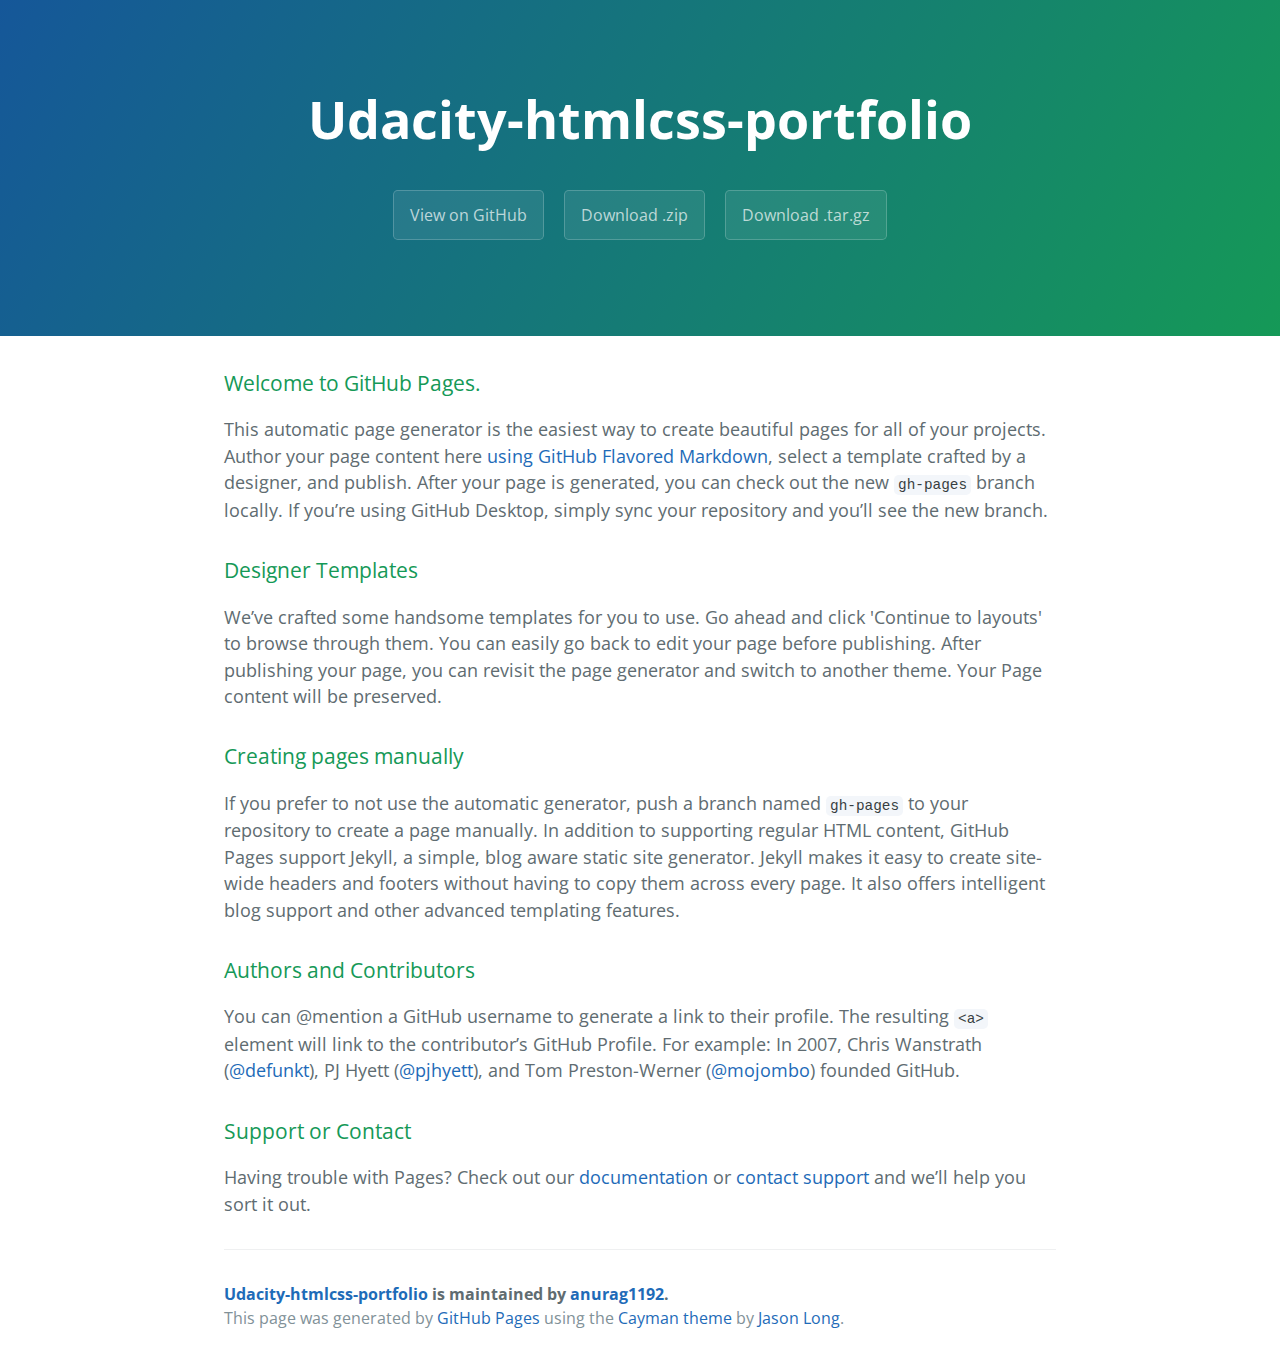
==== index.html @ 1c9987dd "Create gh-pages branch via GitHub" ====
<!DOCTYPE html>
<html lang="en-us">
  <head>
    <meta charset="UTF-8">
    <title>Udacity-htmlcss-portfolio by anurag1192</title>
    <meta name="viewport" content="width=device-width, initial-scale=1">
    <link rel="stylesheet" type="text/css" href="stylesheets/normalize.css" media="screen">
    <link href='https://fonts.googleapis.com/css?family=Open+Sans:400,700' rel='stylesheet' type='text/css'>
    <link rel="stylesheet" type="text/css" href="stylesheets/stylesheet.css" media="screen">
    <link rel="stylesheet" type="text/css" href="stylesheets/github-light.css" media="screen">
  </head>
  <body>
    <section class="page-header">
      <h1 class="project-name">Udacity-htmlcss-portfolio</h1>
      <h2 class="project-tagline"></h2>
      <a href="https://github.com/anurag1192/udacity-htmlcss-portfolio" class="btn">View on GitHub</a>
      <a href="https://github.com/anurag1192/udacity-htmlcss-portfolio/zipball/master" class="btn">Download .zip</a>
      <a href="https://github.com/anurag1192/udacity-htmlcss-portfolio/tarball/master" class="btn">Download .tar.gz</a>
    </section>

    <section class="main-content">
      <h3>
<a id="welcome-to-github-pages" class="anchor" href="#welcome-to-github-pages" aria-hidden="true"><span aria-hidden="true" class="octicon octicon-link"></span></a>Welcome to GitHub Pages.</h3>

<p>This automatic page generator is the easiest way to create beautiful pages for all of your projects. Author your page content here <a href="https://guides.github.com/features/mastering-markdown/">using GitHub Flavored Markdown</a>, select a template crafted by a designer, and publish. After your page is generated, you can check out the new <code>gh-pages</code> branch locally. If you’re using GitHub Desktop, simply sync your repository and you’ll see the new branch.</p>

<h3>
<a id="designer-templates" class="anchor" href="#designer-templates" aria-hidden="true"><span aria-hidden="true" class="octicon octicon-link"></span></a>Designer Templates</h3>

<p>We’ve crafted some handsome templates for you to use. Go ahead and click 'Continue to layouts' to browse through them. You can easily go back to edit your page before publishing. After publishing your page, you can revisit the page generator and switch to another theme. Your Page content will be preserved.</p>

<h3>
<a id="creating-pages-manually" class="anchor" href="#creating-pages-manually" aria-hidden="true"><span aria-hidden="true" class="octicon octicon-link"></span></a>Creating pages manually</h3>

<p>If you prefer to not use the automatic generator, push a branch named <code>gh-pages</code> to your repository to create a page manually. In addition to supporting regular HTML content, GitHub Pages support Jekyll, a simple, blog aware static site generator. Jekyll makes it easy to create site-wide headers and footers without having to copy them across every page. It also offers intelligent blog support and other advanced templating features.</p>

<h3>
<a id="authors-and-contributors" class="anchor" href="#authors-and-contributors" aria-hidden="true"><span aria-hidden="true" class="octicon octicon-link"></span></a>Authors and Contributors</h3>

<p>You can @mention a GitHub username to generate a link to their profile. The resulting <code>&lt;a&gt;</code> element will link to the contributor’s GitHub Profile. For example: In 2007, Chris Wanstrath (<a href="https://github.com/defunkt" class="user-mention">@defunkt</a>), PJ Hyett (<a href="https://github.com/pjhyett" class="user-mention">@pjhyett</a>), and Tom Preston-Werner (<a href="https://github.com/mojombo" class="user-mention">@mojombo</a>) founded GitHub.</p>

<h3>
<a id="support-or-contact" class="anchor" href="#support-or-contact" aria-hidden="true"><span aria-hidden="true" class="octicon octicon-link"></span></a>Support or Contact</h3>

<p>Having trouble with Pages? Check out our <a href="https://help.github.com/pages">documentation</a> or <a href="https://github.com/contact">contact support</a> and we’ll help you sort it out.</p>

      <footer class="site-footer">
        <span class="site-footer-owner"><a href="https://github.com/anurag1192/udacity-htmlcss-portfolio">Udacity-htmlcss-portfolio</a> is maintained by <a href="https://github.com/anurag1192">anurag1192</a>.</span>

        <span class="site-footer-credits">This page was generated by <a href="https://pages.github.com">GitHub Pages</a> using the <a href="https://github.com/jasonlong/cayman-theme">Cayman theme</a> by <a href="https://twitter.com/jasonlong">Jason Long</a>.</span>
      </footer>

    </section>

  
  </body>
</html>
---- stylesheets/stylesheet.css ----
* {
  box-sizing: border-box; }

body {
  padding: 0;
  margin: 0;
  font-family: "Open Sans", "Helvetica Neue", Helvetica, Arial, sans-serif;
  font-size: 16px;
  line-height: 1.5;
  color: #606c71; }

a {
  color: #1e6bb8;
  text-decoration: none; }
  a:hover {
    text-decoration: underline; }

.btn {
  display: inline-block;
  margin-bottom: 1rem;
  color: rgba(255, 255, 255, 0.7);
  background-color: rgba(255, 255, 255, 0.08);
  border-color: rgba(255, 255, 255, 0.2);
  border-style: solid;
  border-width: 1px;
  border-radius: 0.3rem;
  transition: color 0.2s, background-color 0.2s, border-color 0.2s; }
  .btn + .btn {
    margin-left: 1rem; }

.btn:hover {
  color: rgba(255, 255, 255, 0.8);
  text-decoration: none;
  background-color: rgba(255, 255, 255, 0.2);
  border-color: rgba(255, 255, 255, 0.3); }

@media screen and (min-width: 64em) {
  .btn {
    padding: 0.75rem 1rem; } }

@media screen and (min-width: 42em) and (max-width: 64em) {
  .btn {
    padding: 0.6rem 0.9rem;
    font-size: 0.9rem; } }

@media screen and (max-width: 42em) {
  .btn {
    display: block;
    width: 100%;
    padding: 0.75rem;
    font-size: 0.9rem; }
    .btn + .btn {
      margin-top: 1rem;
      margin-left: 0; } }

.page-header {
  color: #fff;
  text-align: center;
  background-color: #159957;
  background-image: linear-gradient(120deg, #155799, #159957); }

@media screen and (min-width: 64em) {
  .page-header {
    padding: 5rem 6rem; } }

@media screen and (min-width: 42em) and (max-width: 64em) {
  .page-header {
    padding: 3rem 4rem; } }

@media screen and (max-width: 42em) {
  .page-header {
    padding: 2rem 1rem; } }

.project-name {
  margin-top: 0;
  margin-bottom: 0.1rem; }

@media screen and (min-width: 64em) {
  .project-name {
    font-size: 3.25rem; } }

@media screen and (min-width: 42em) and (max-width: 64em) {
  .project-name {
    font-size: 2.25rem; } }

@media screen and (max-width: 42em) {
  .project-name {
    font-size: 1.75rem; } }

.project-tagline {
  margin-bottom: 2rem;
  font-weight: normal;
  opacity: 0.7; }

@media screen and (min-width: 64em) {
  .project-tagline {
    font-size: 1.25rem; } }

@media screen and (min-width: 42em) and (max-width: 64em) {
  .project-tagline {
    font-size: 1.15rem; } }

@media screen and (max-width: 42em) {
  .project-tagline {
    font-size: 1rem; } }

.main-content :first-child {
  margin-top: 0; }
.main-content img {
  max-width: 100%; }
.main-content h1, .main-content h2, .main-content h3, .main-content h4, .main-content h5, .main-content h6 {
  margin-top: 2rem;
  margin-bottom: 1rem;
  font-weight: normal;
  color: #159957; }
.main-content p {
  margin-bottom: 1em; }
.main-content code {
  padding: 2px 4px;
  font-family: Consolas, "Liberation Mono", Menlo, Courier, monospace;
  font-size: 0.9rem;
  color: #383e41;
  background-color: #f3f6fa;
  border-radius: 0.3rem; }
.main-content pre {
  padding: 0.8rem;
  margin-top: 0;
  margin-bottom: 1rem;
  font: 1rem Consolas, "Liberation Mono", Menlo, Courier, monospace;
  color: #567482;
  word-wrap: normal;
  background-color: #f3f6fa;
  border: solid 1px #dce6f0;
  border-radius: 0.3rem; }
  .main-content pre > code {
    padding: 0;
    margin: 0;
    font-size: 0.9rem;
    color: #567482;
    word-break: normal;
    white-space: pre;
    background: transparent;
    border: 0; }
.main-content .highlight {
  margin-bottom: 1rem; }
  .main-content .highlight pre {
    margin-bottom: 0;
    word-break: normal; }
.main-content .highlight pre, .main-content pre {
  padding: 0.8rem;
  overflow: auto;
  font-size: 0.9rem;
  line-height: 1.45;
  border-radius: 0.3rem; }
.main-content pre code, .main-content pre tt {
  display: inline;
  max-width: initial;
  padding: 0;
  margin: 0;
  overflow: initial;
  line-height: inherit;
  word-wrap: normal;
  background-color: transparent;
  border: 0; }
  .main-content pre code:before, .main-content pre code:after, .main-content pre tt:before, .main-content pre tt:after {
    content: normal; }
.main-content ul, .main-content ol {
  margin-top: 0; }
.main-content blockquote {
  padding: 0 1rem;
  margin-left: 0;
  color: #819198;
  border-left: 0.3rem solid #dce6f0; }
  .main-content blockquote > :first-child {
    margin-top: 0; }
  .main-content blockquote > :last-child {
    margin-bottom: 0; }
.main-content table {
  display: block;
  width: 100%;
  overflow: auto;
  word-break: normal;
  word-break: keep-all; }
  .main-content table th {
    font-weight: bold; }
  .main-content table th, .main-content table td {
    padding: 0.5rem 1rem;
    border: 1px solid #e9ebec; }
.main-content dl {
  padding: 0; }
  .main-content dl dt {
    padding: 0;
    margin-top: 1rem;
    font-size: 1rem;
    font-weight: bold; }
  .main-content dl dd {
    padding: 0;
    margin-bottom: 1rem; }
.main-content hr {
  height: 2px;
  padding: 0;
  margin: 1rem 0;
  background-color: #eff0f1;
  border: 0; }

@media screen and (min-width: 64em) {
  .main-content {
    max-width: 64rem;
    padding: 2rem 6rem;
    margin: 0 auto;
    font-size: 1.1rem; } }

@media screen and (min-width: 42em) and (max-width: 64em) {
  .main-content {
    padding: 2rem 4rem;
    font-size: 1.1rem; } }

@media screen and (max-width: 42em) {
  .main-content {
    padding: 2rem 1rem;
    font-size: 1rem; } }

.site-footer {
  padding-top: 2rem;
  margin-top: 2rem;
  border-top: solid 1px #eff0f1; }

.site-footer-owner {
  display: block;
  font-weight: bold; }

.site-footer-credits {
  color: #819198; }

@media screen and (min-width: 64em) {
  .site-footer {
    font-size: 1rem; } }

@media screen and (min-width: 42em) and (max-width: 64em) {
  .site-footer {
    font-size: 1rem; } }

@media screen and (max-width: 42em) {
  .site-footer {
    font-size: 0.9rem; } }
---- stylesheets/github-light.css ----
/*
The MIT License (MIT)

Copyright (c) 2016 GitHub, Inc.

Permission is hereby granted, free of charge, to any person obtaining a copy
of this software and associated documentation files (the "Software"), to deal
in the Software without restriction, including without limitation the rights
to use, copy, modify, merge, publish, distribute, sublicense, and/or sell
copies of the Software, and to permit persons to whom the Software is
furnished to do so, subject to the following conditions:

The above copyright notice and this permission notice shall be included in all
copies or substantial portions of the Software.

THE SOFTWARE IS PROVIDED "AS IS", WITHOUT WARRANTY OF ANY KIND, EXPRESS OR
IMPLIED, INCLUDING BUT NOT LIMITED TO THE WARRANTIES OF MERCHANTABILITY,
FITNESS FOR A PARTICULAR PURPOSE AND NONINFRINGEMENT. IN NO EVENT SHALL THE
AUTHORS OR COPYRIGHT HOLDERS BE LIABLE FOR ANY CLAIM, DAMAGES OR OTHER
LIABILITY, WHETHER IN AN ACTION OF CONTRACT, TORT OR OTHERWISE, ARISING FROM,
OUT OF OR IN CONNECTION WITH THE SOFTWARE OR THE USE OR OTHER DEALINGS IN THE
SOFTWARE.

*/

.pl-c /* comment */ {
  color: #969896;
}

.pl-c1 /* constant, variable.other.constant, support, meta.property-name, support.constant, support.variable, meta.module-reference, markup.raw, meta.diff.header */,
.pl-s .pl-v /* string variable */ {
  color: #0086b3;
}

.pl-e /* entity */,
.pl-en /* entity.name */ {
  color: #795da3;
}

.pl-smi /* variable.parameter.function, storage.modifier.package, storage.modifier.import, storage.type.java, variable.other */,
.pl-s .pl-s1 /* string source */ {
  color: #333;
}

.pl-ent /* entity.name.tag */ {
  color: #63a35c;
}

.pl-k /* keyword, storage, storage.type */ {
  color: #a71d5d;
}

.pl-s /* string */,
.pl-pds /* punctuation.definition.string, string.regexp.character-class */,
.pl-s .pl-pse .pl-s1 /* string punctuation.section.embedded source */,
.pl-sr /* string.regexp */,
.pl-sr .pl-cce /* string.regexp constant.character.escape */,
.pl-sr .pl-sre /* string.regexp source.ruby.embedded */,
.pl-sr .pl-sra /* string.regexp string.regexp.arbitrary-repitition */ {
  color: #183691;
}

.pl-v /* variable */ {
  color: #ed6a43;
}

.pl-id /* invalid.deprecated */ {
  color: #b52a1d;
}

.pl-ii /* invalid.illegal */ {
  color: #f8f8f8;
  background-color: #b52a1d;
}

.pl-sr .pl-cce /* string.regexp constant.character.escape */ {
  font-weight: bold;
  color: #63a35c;
}

.pl-ml /* markup.list */ {
  color: #693a17;
}

.pl-mh /* markup.heading */,
.pl-mh .pl-en /* markup.heading entity.name */,
.pl-ms /* meta.separator */ {
  font-weight: bold;
  color: #1d3e81;
}

.pl-mq /* markup.quote */ {
  color: #008080;
}

.pl-mi /* markup.italic */ {
  font-style: italic;
  color: #333;
}

.pl-mb /* markup.bold */ {
  font-weight: bold;
  color: #333;
}

.pl-md /* markup.deleted, meta.diff.header.from-file */ {
  color: #bd2c00;
  background-color: #ffecec;
}

.pl-mi1 /* markup.inserted, meta.diff.header.to-file */ {
  color: #55a532;
  background-color: #eaffea;
}

.pl-mdr /* meta.diff.range */ {
  font-weight: bold;
  color: #795da3;
}

.pl-mo /* meta.output */ {
  color: #1d3e81;
}
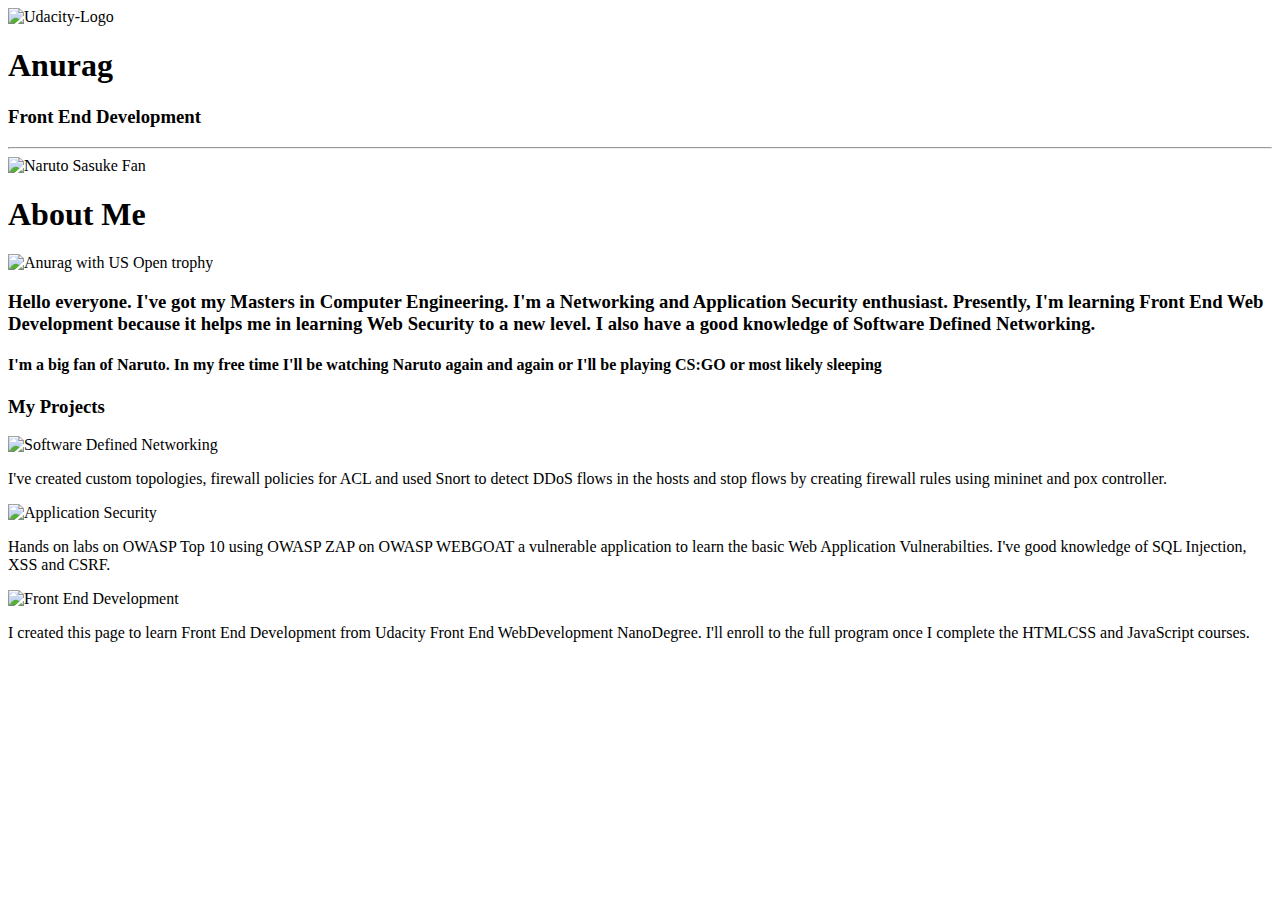
==== commit 4b31350a: "Update index.html" ====
--- a/index.html
+++ b/index.html
@@ -1,57 +1,83 @@
 <!DOCTYPE html>
-<html lang="en-us">
-  <head>
-    <meta charset="UTF-8">
-    <title>Udacity-htmlcss-portfolio by anurag1192</title>
-    <meta name="viewport" content="width=device-width, initial-scale=1">
-    <link rel="stylesheet" type="text/css" href="stylesheets/normalize.css" media="screen">
-    <link href='https://fonts.googleapis.com/css?family=Open+Sans:400,700' rel='stylesheet' type='text/css'>
-    <link rel="stylesheet" type="text/css" href="stylesheets/stylesheet.css" media="screen">
-    <link rel="stylesheet" type="text/css" href="stylesheets/github-light.css" media="screen">
-  </head>
-  <body>
-    <section class="page-header">
-      <h1 class="project-name">Udacity-htmlcss-portfolio</h1>
-      <h2 class="project-tagline"></h2>
-      <a href="https://github.com/anurag1192/udacity-htmlcss-portfolio" class="btn">View on GitHub</a>
-      <a href="https://github.com/anurag1192/udacity-htmlcss-portfolio/zipball/master" class="btn">Download .zip</a>
-      <a href="https://github.com/anurag1192/udacity-htmlcss-portfolio/tarball/master" class="btn">Download .tar.gz</a>
-    </section>
+<html>
+<head>
+    <meta charset="utf-8">
+    <link rel="stylesheet" href="css/bootstrap.css">
+    <link rel="stylesheet" href="css/style.css">
+    <link href="https://fonts.googleapis.com/css?family=Droid+Sans" rel="stylesheet">
 
-    <section class="main-content">
-      <h3>
-<a id="welcome-to-github-pages" class="anchor" href="#welcome-to-github-pages" aria-hidden="true"><span aria-hidden="true" class="octicon octicon-link"></span></a>Welcome to GitHub Pages.</h3>
+<!--Main Title-->
 
-<p>This automatic page generator is the easiest way to create beautiful pages for all of your projects. Author your page content here <a href="https://guides.github.com/features/mastering-markdown/">using GitHub Flavored Markdown</a>, select a template crafted by a designer, and publish. After your page is generated, you can check out the new <code>gh-pages</code> branch locally. If you’re using GitHub Desktop, simply sync your repository and you’ll see the new branch.</p>
+    <title>Anurag</title>
+</head>
 
-<h3>
-<a id="designer-templates" class="anchor" href="#designer-templates" aria-hidden="true"><span aria-hidden="true" class="octicon octicon-link"></span></a>Designer Templates</h3>
+<!-- Main  Container-->
 
-<p>We’ve crafted some handsome templates for you to use. Go ahead and click 'Continue to layouts' to browse through them. You can easily go back to edit your page before publishing. After publishing your page, you can revisit the page generator and switch to another theme. Your Page content will be preserved.</p>
+<body class="container">
 
-<h3>
-<a id="creating-pages-manually" class="anchor" href="#creating-pages-manually" aria-hidden="true"><span aria-hidden="true" class="octicon octicon-link"></span></a>Creating pages manually</h3>
+<!-- First row for udacity logo and my name-->
 
-<p>If you prefer to not use the automatic generator, push a branch named <code>gh-pages</code> to your repository to create a page manually. In addition to supporting regular HTML content, GitHub Pages support Jekyll, a simple, blog aware static site generator. Jekyll makes it easy to create site-wide headers and footers without having to copy them across every page. It also offers intelligent blog support and other advanced templating features.</p>
+    <div class="row">
+        <div class="col-md-6">
+            <img src="http://coursemania.com/wp-content/uploads/2014/01/udacity-square-150x150.png.pagespeed.ce.BU3cbslYAc.png" alt="Udacity-Logo" class="img-responsive title-logo">
+        </div>
+        <div class="col-md-6 text-right text-uppercase">
+            <h1 class="title-super">Anurag</h1>
+            <h3>Front End Development</h3>
+        </div>
+    </div>
+    <hr>
 
-<h3>
-<a id="authors-and-contributors" class="anchor" href="#authors-and-contributors" aria-hidden="true"><span aria-hidden="true" class="octicon octicon-link"></span></a>Authors and Contributors</h3>
+<!-- Second row  just a sample image-->
 
-<p>You can @mention a GitHub username to generate a link to their profile. The resulting <code>&lt;a&gt;</code> element will link to the contributor’s GitHub Profile. For example: In 2007, Chris Wanstrath (<a href="https://github.com/defunkt" class="user-mention">@defunkt</a>), PJ Hyett (<a href="https://github.com/pjhyett" class="user-mention">@pjhyett</a>), and Tom Preston-Werner (<a href="https://github.com/mojombo" class="user-mention">@mojombo</a>) founded GitHub.</p>
+    <div class="row">
+        <div class="col-md-12">
+            <img src="https://i.ytimg.com/vi/TDyMkMfDwFA/maxresdefault.jpg" alt="Naruto Sasuke Fan" class="img-responsive naruto-img">
+        </div>
+    </div>
+    <div class="row">
 
-<h3>
-<a id="support-or-contact" class="anchor" href="#support-or-contact" aria-hidden="true"><span aria-hidden="true" class="octicon octicon-link"></span></a>Support or Contact</h3>
+<!-- Third row about me with two colums of width 6 each for my profile pic and description-->
 
-<p>Having trouble with Pages? Check out our <a href="https://help.github.com/pages">documentation</a> or <a href="https://github.com/contact">contact support</a> and we’ll help you sort it out.</p>
+        <h1 class="col-md-12 text-muted">About Me</h1>
+    </div>
+    <div class="row">
+        <div class="col-md-6">
+            <img src="http://vignette4.wikia.nocookie.net/naruto/images/d/dc/Naruto's_Sage_Mode.png/revision/latest?cb=20150124180545s" class="img-responsive" alt="Anurag with US Open trophy">
+        </div>
+        <div class="col-md-6 text-right">
+            <h3>Hello everyone. I've got my Masters in Computer Engineering. I'm a Networking and Application Security enthusiast. Presently, I'm learning Front End Web Development because it helps me in learning Web Security to a new level. I also have a good knowledge of Software Defined Networking.</h3>
+            <h4> I'm a big fan of Naruto. In my free time I'll be watching Naruto again and again or I'll be playing CS:GO or most likely sleeping</h4>
+        </div>
+    </div>
 
-      <footer class="site-footer">
-        <span class="site-footer-owner"><a href="https://github.com/anurag1192/udacity-htmlcss-portfolio">Udacity-htmlcss-portfolio</a> is maintained by <a href="https://github.com/anurag1192">anurag1192</a>.</span>
+<!-- Fourth Row describing my projects in 3 colums of width 4 and text appearing on image hover-->
 
-        <span class="site-footer-credits">This page was generated by <a href="https://pages.github.com">GitHub Pages</a> using the <a href="https://github.com/jasonlong/cayman-theme">Cayman theme</a> by <a href="https://twitter.com/jasonlong">Jason Long</a>.</span>
-      </footer>
+    <div class="row">
+        <h3 class="col-md-12 text-muted">My Projects</h3>
+    </div>
+    <div class="row text-center projects">
+        <div class="col-md-4 imgWrap">
+            <img src="http://www.virtela.net/wp-content/themes/virtela/images/software_defined_networking_img.jpg" class="img-responsive imageresize" alt="Software Defined Networking" height="200">
+            <p class="imgDescription">I've created custom topologies, firewall policies for ACL and used Snort to detect DDoS flows in the hosts and stop flows by creating firewall rules using mininet and pox controller.</p>
+        </div>
 
-    </section>
+<!-- Imgwrap class for Text appearing on image hover below-->
 
-  
-  </body>
+        <div class="col-md-4 imgWrap">
+            <img src="http://www.collectivedata.com/blog/wp-content/uploads/2015/11/web-application-security-1024x768.jpg" class="img-responsive imageresize" alt="Application Security" height="200">
+
+<!-- class image description for text appearing on hover image-->
+
+            <p class="imgDescription">Hands on labs on OWASP Top 10 using OWASP ZAP on OWASP WEBGOAT a vulnerable application to learn the basic Web Application Vulnerabilties. I've good knowledge of SQL Injection, XSS and CSRF.</p>
+        </div>
+        <div class="col-md-4 imgWrap">
+            <img src="http://edu.cbsystematics.com/Images/SpecImages/f0e457b7-58d2-43c0-98ed-89238a33e1c1.jpg" class="img-responsive imageresize" alt="Front End Development">
+            <p class="imgDescription">I created this page to learn Front End Development from Udacity Front End WebDevelopment NanoDegree. I'll enroll to the full program once I complete the HTMLCSS and JavaScript courses.</p>
+        </div>
+    </div>
+
+
+
+</body>
 </html>
